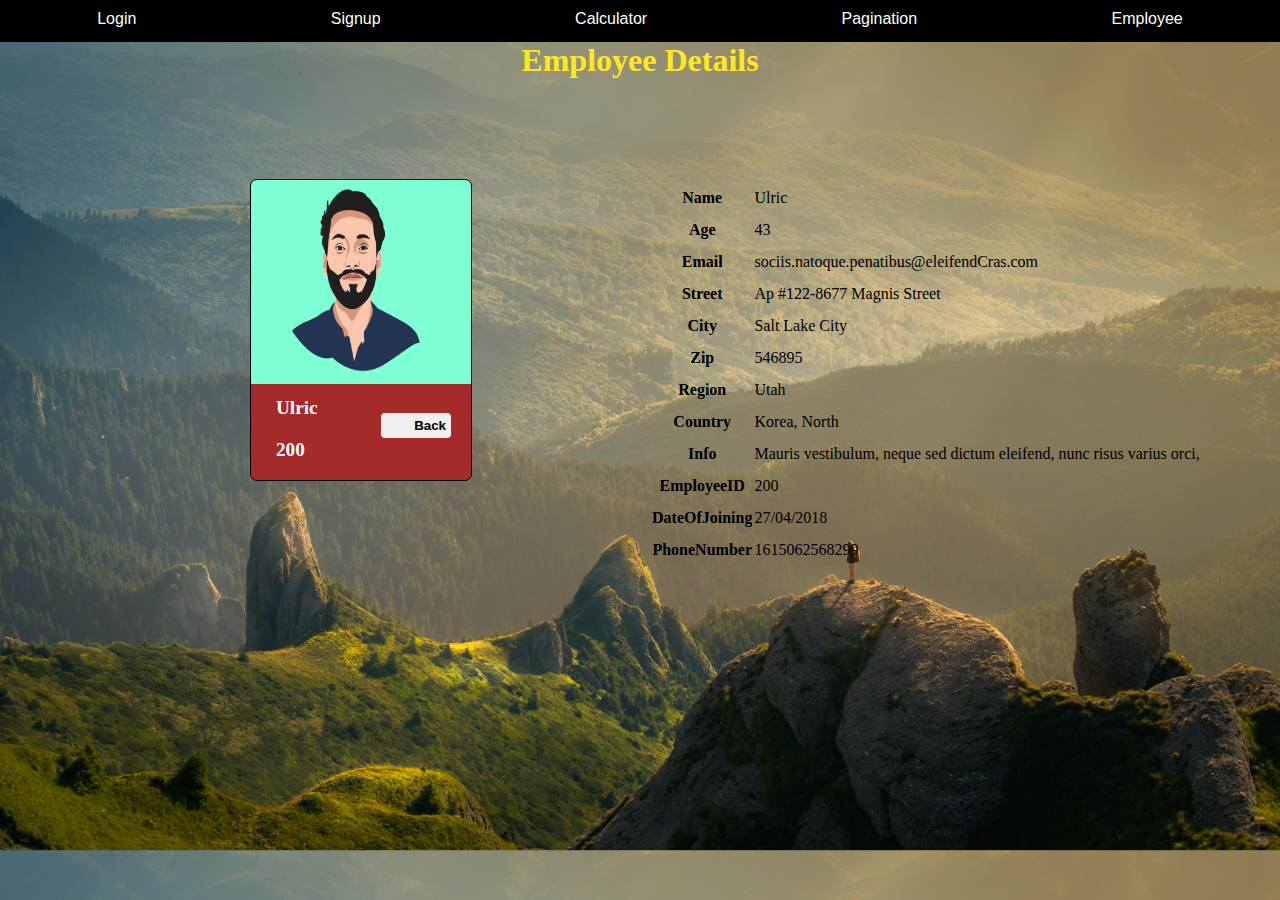
==== employeedetails.html @ 430de7ee "Add files via upload" ====
<!DOCTYPE html>
<html lang="en">
<head>
    <meta charset="UTF-8">
    <meta http-equiv="X-UA-Compatible" content="IE=edge">
    <meta name="viewport" content="width=device-width, initial-scale=1.0">
    <title>Employee Details</title>
    <link rel="stylesheet" href="./css/employeedetails.css">
    <link rel="stylesheet" href="https://cdnjs.cloudflare.com/ajax/libs/font-awesome/6.2.1/css/all.min.css" integrity="sha512-MV7K8+y+gLIBoVD59lQIYicR65iaqukzvf/nwasF0nqhPay5w/9lJmVM2hMDcnK1OnMGCdVK+iQrJ7lzPJQd1w==" crossorigin="anonymous" referrerpolicy="no-referrer" />
</head>
<body>
  <link rel="stylesheet" href="./css/navbar.css">
  <nav>
    <ul>
      <li><a href="./login.html"><i class="fa-solid fa-right-to-bracket"></i> login</a></li>
      <li><a href="./signup.html"><i class="fa-solid fa-user-plus"></i>  signup</a></li>
      <li><a href="./calc.html"><i class="fa-solid fa-calculator"></i>  calculator</a></li>
      <li><a href="./Pagination.html"><i class="fa-solid fa-file"></i> Pagination</a></li>
      <li><a href="./employee.html"><i class="fa-solid fa-user"></i> Employee</a></li>
    </ul>
  </nav>
  <p class="hed">Employee Details</p>
    <div class="box">
            <img src="./images/profile.png" alt="">
        </span>
        
        <div class="name">
            <p class="fname">Ajith</p>
            <p id="name2">1234</p>

        </div>
        </span>
        <button onclick="back()"><i class="fa fa-caret-left"></i> Back</button>
    </div>





    <div id="table">
        <table  >
            <tbody id="ddata">
              <!-- <tr>
                <th>Name</th>
                <td>Ajith</td>
              </tr>  
              <tr>
                <th>Age</th>
                <td>37</td>
              </tr>  
              <tr>
                <th>Email</th>
                <td>ajith123@gmail.com</td>
              </tr>  
              <tr>
                <th>Street</th>
                <td>Lorem ipsum dolor sit amet consectetur adipisicing elit. </td>
              </tr>  
              <tr>
                <th>City</th>
                <td>gddyiuh</td>
              </tr>  
              <tr>
                <th>Zip</th>
                <td>09877</td>
              </tr>  
              <tr>
                <th>Region</th>
                <td>Ajiydgdyuth</td>
              </tr>  
              <tr>
                <th>Country</th>
                <td>uhdgeoiu</td>
              </tr>  
              <tr>
                <th>Info</th>
                <td>ieugdyo</td>
              </tr>  
              <tr>
                <th>EmployeeID</th>
                <td>1234  </td>
              </tr>  
              <tr>
                <th>Joining</th>
                <td>09-12-2016</td>
              </tr>  
              <tr>
                <th>Number</th>
                <td>9876535535</td>
              </tr>   -->
            </tbody>
        </table>
    </div>

    <script src="./scripts/employeedetails.js">

    </script>
</body>
</html>
---- css/employeedetails.css ----
* {
    padding: 0%;
    margin: 0%;
    overflow: hidden;
}

body {
    background-image: url(../images/nature.jpg);
    width: 100%;
    background-size: cover;
}

.hed {

    font-weight: bolder;
    font-size: xx-large;
    text-align: center;
    color: rgb(255, 232, 28);
}

.box {
    position: relative;
    left: 250px;
    top: 100px;
    width: 220px;
    height: 300px;
    border: 1px solid black;
    background: linear-gradient(180deg, #7fffd4 68%, brown 30%);
    border-radius: 7px;

}

img {
    width: 150px;
    height: 200px;
    margin-left: 30px;
}

.name {
    position: relative;
    top: 13px;
    margin-left: 25px;
    margin-bottom: 55px;
    font-weight: bold;
    font-size: larger;
    color: rgb(255, 255, 255);

}

.name #name2 {
    margin-top: 20px;
}

button {
    position: relative;
    left: 130px;
    bottom: 90px;
    padding: 5px;
    text-align: end;
    cursor: pointer;
    width: 70px;
    font-weight: bold;
    border-radius: 4px;
    border: none;
}

button i {
    position: relative;
    right: 13px;
    top: 2px;

}

button:hover {
    background-color: rgb(255, 217, 0);
}














table thead tr td {
    background-color: rgb(107, 244, 107);
    padding: 10px;


}

table thead tr th {
    background-color: rgb(44, 44, 247);
    padding: 10px;

    color: white;
}

#table {
    position: relative;
    left: 650px;
    bottom: 200px;
}

tr {
    height: 30px;
}
---- css/navbar.css ----
nav {
    background-color: black;
}

nav ul {
    margin-top: 0px;
    display: flex;
    justify-content: space-around;
}

nav li {
    /* display: inline-block; */
    display: inline;
    /* flex:1; */

}

nav a {
    color: white;
    padding: 10px;
    display: inline-block;
    text-decoration: none;
    text-transform: capitalize;
    font-weight: 400; 
    font-family: sans-serif;
}

body {
    margin: 0px;
}
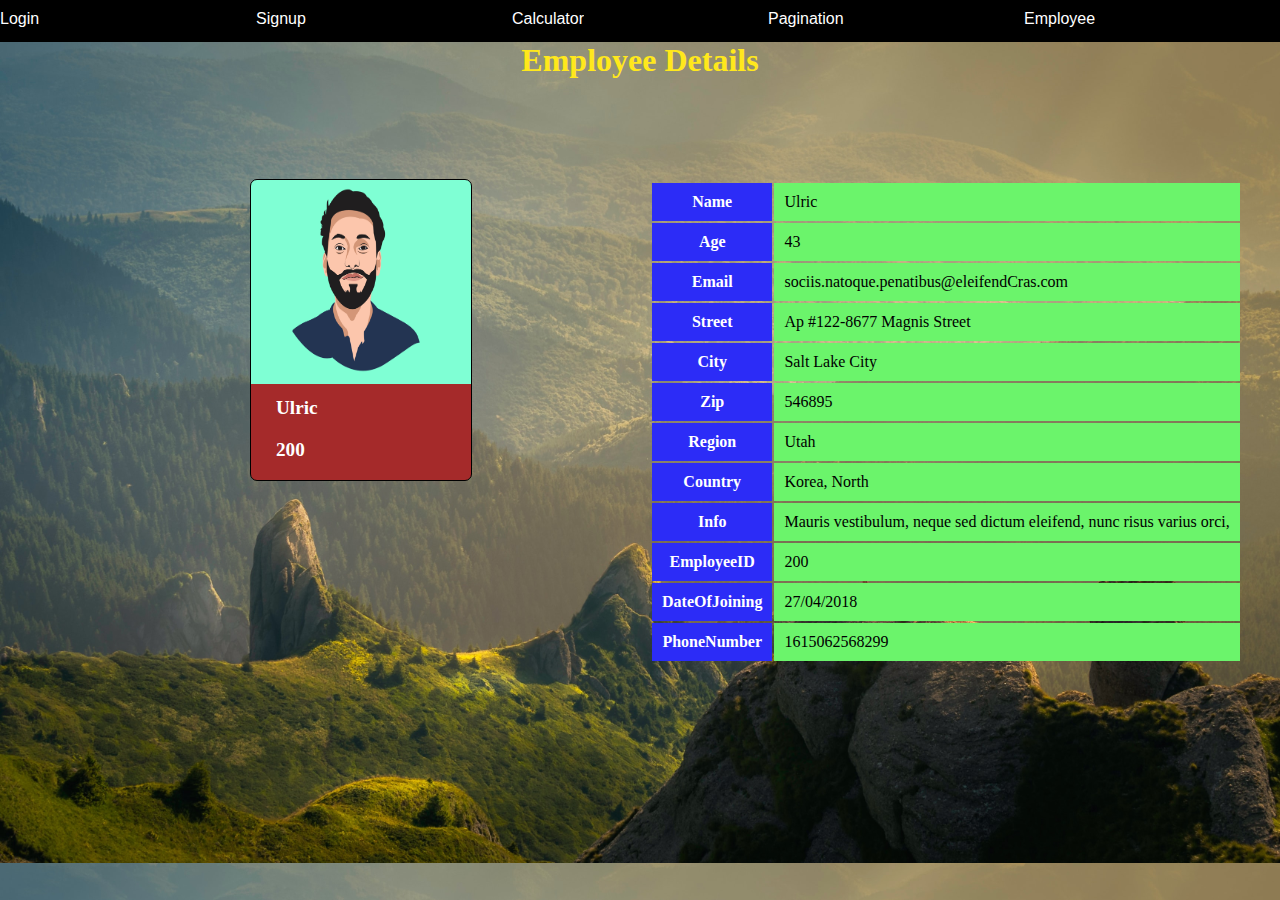
==== commit f9e2ad5b: "Update employeedetails.html" ====
--- a/employeedetails.html
+++ b/employeedetails.html
@@ -1,99 +1,123 @@
 <!DOCTYPE html>
 <html lang="en">
-<head>
-    <meta charset="UTF-8">
-    <meta http-equiv="X-UA-Compatible" content="IE=edge">
-    <meta name="viewport" content="width=device-width, initial-scale=1.0">
+  <head>
+    <meta charset="UTF-8" />
+    <meta http-equiv="X-UA-Compatible" content="IE=edge" />
+    <meta name="viewport" content="width=device-width, initial-scale=1.0" />
     <title>Employee Details</title>
-    <link rel="stylesheet" href="./css/employeedetails.css">
-    <link rel="stylesheet" href="https://cdnjs.cloudflare.com/ajax/libs/font-awesome/6.2.1/css/all.min.css" integrity="sha512-MV7K8+y+gLIBoVD59lQIYicR65iaqukzvf/nwasF0nqhPay5w/9lJmVM2hMDcnK1OnMGCdVK+iQrJ7lzPJQd1w==" crossorigin="anonymous" referrerpolicy="no-referrer" />
-</head>
-<body>
-  <link rel="stylesheet" href="./css/navbar.css">
-  <nav>
-    <ul>
-      <li><a href="./login.html"><i class="fa-solid fa-right-to-bracket"></i> login</a></li>
-      <li><a href="./signup.html"><i class="fa-solid fa-user-plus"></i>  signup</a></li>
-      <li><a href="./calc.html"><i class="fa-solid fa-calculator"></i>  calculator</a></li>
-      <li><a href="./Pagination.html"><i class="fa-solid fa-file"></i> Pagination</a></li>
-      <li><a href="./employee.html"><i class="fa-solid fa-user"></i> Employee</a></li>
-    </ul>
-  </nav>
-  <p class="hed">Employee Details</p>
-    <div class="box">
-            <img src="./images/profile.png" alt="">
-        </span>
-        
+    <link rel="stylesheet" href="../css/employeedetails.css" />
+    <link
+      rel="stylesheet"
+      href="https://cdnjs.cloudflare.com/ajax/libs/font-awesome/6.2.1/css/all.min.css"
+      integrity="sha512-MV7K8+y+gLIBoVD59lQIYicR65iaqukzvf/nwasF0nqhPay5w/9lJmVM2hMDcnK1OnMGCdVK+iQrJ7lzPJQd1w=="
+      crossorigin="anonymous"
+      referrerpolicy="no-referrer"
+    />
+  </head>
+  <body>
+    <link rel="stylesheet" href="../css/navbar.css" />
+    <nav>
+      <ul>
+        <li>
+          <a href="./login.html"
+            ><i class="fa-solid fa-right-to-bracket"></i> login</a
+          >
+        </li>
+        <li>
+          <a href="./signup.html"
+            ><i class="fa-solid fa-user-plus"></i> signup</a
+          >
+        </li>
+        <li>
+          <a href="./calc.html"
+            ><i class="fa-solid fa-calculator"></i> calculator</a
+          >
+        </li>
+        <li>
+          <a href="./Pagination.html"
+            ><i class="fa-solid fa-file"></i> Pagination</a
+          >
+        </li>
+        <li>
+          <a href="./employee.html"
+            ><i class="fa-solid fa-user"></i> Employee</a
+          >
+        </li>
+      </ul>
+    </nav>
+    <p class="hed">Employee Details</p>
+    <div class="whole">
+      <div class="box">
+        <div>
+          <img src="../images/profile.png" alt="" />
+        </div>
         <div class="name">
-            <p class="fname">Ajith</p>
-            <p id="name2">1234</p>
+          <p class="fname">ila</p>
+          <p id="name2">102</p>
+        </div>
+        <div class="left">
+          <button onclick="back()">
+            <i class="fa fa-caret-left"></i> Back
+          </button>
+        </div>
+      </div>
 
-        </div>
-        </span>
-        <button onclick="back()"><i class="fa fa-caret-left"></i> Back</button>
+      <div id="table">
+        <table>
+          <tbody id="ddata">
+            <!-- <tr>
+                  <th>Name</th>
+                  <td>Ajith</td>
+                </tr>  
+                <tr>
+                  <th>Age</th>
+                  <td>37</td>
+                </tr>  
+                <tr>
+                  <th>Email</th>
+                  <td>ajith123@gmail.com</td>
+                </tr>  
+                <tr>
+                  <th>Street</th>
+                  <td>Lorem ipsum dolor sit amet consectetur adipisicing elit. </td>
+                </tr>  
+                <tr>
+                  <th>City</th>
+                  <td>gddyiuh</td>
+                </tr>  
+                <tr>
+                  <th>Zip</th>
+                  <td>09877</td>
+                </tr>  
+                <tr>
+                  <th>Region</th>
+                  <td>Ajiydgdyuth</td>
+                </tr>  
+                <tr>
+                  <th>Country</th>
+                  <td>uhdgeoiu</td>
+                </tr>  
+                <tr>
+                  <th>Info</th>
+                  <td>ieugdyo</td>
+                </tr>  
+                <tr>
+                  <th>EmployeeID</th>
+                  <td>1234  </td>
+                </tr>  
+                <tr>
+                  <th>Joining</th>
+                  <td>09-12-2016</td>
+                </tr>  
+                <tr>
+                  <th>Number</th>
+                  <td>9876535535</td>
+                </tr>   -->
+          </tbody>
+        </table>
+      </div>
     </div>
 
-
-
-
-
-    <div id="table">
-        <table  >
-            <tbody id="ddata">
-              <!-- <tr>
-                <th>Name</th>
-                <td>Ajith</td>
-              </tr>  
-              <tr>
-                <th>Age</th>
-                <td>37</td>
-              </tr>  
-              <tr>
-                <th>Email</th>
-                <td>ajith123@gmail.com</td>
-              </tr>  
-              <tr>
-                <th>Street</th>
-                <td>Lorem ipsum dolor sit amet consectetur adipisicing elit. </td>
-              </tr>  
-              <tr>
-                <th>City</th>
-                <td>gddyiuh</td>
-              </tr>  
-              <tr>
-                <th>Zip</th>
-                <td>09877</td>
-              </tr>  
-              <tr>
-                <th>Region</th>
-                <td>Ajiydgdyuth</td>
-              </tr>  
-              <tr>
-                <th>Country</th>
-                <td>uhdgeoiu</td>
-              </tr>  
-              <tr>
-                <th>Info</th>
-                <td>ieugdyo</td>
-              </tr>  
-              <tr>
-                <th>EmployeeID</th>
-                <td>1234  </td>
-              </tr>  
-              <tr>
-                <th>Joining</th>
-                <td>09-12-2016</td>
-              </tr>  
-              <tr>
-                <th>Number</th>
-                <td>9876535535</td>
-              </tr>   -->
-            </tbody>
-        </table>
-    </div>
-
-    <script src="./scripts/employeedetails.js">
-
-    </script>
-</body>
-</html>+    <script src="../scripts/employeedetails.js"></script>
+  </body>
+</html>
--- a/css/employeedetails.css
+++ b/css/employeedetails.css
@@ -88,14 +88,14 @@
 
 
 
-table thead tr td {
+table tbody tr td {
     background-color: rgb(107, 244, 107);
     padding: 10px;
 
 
 }
 
-table thead tr th {
+table tbody tr th {
     background-color: rgb(44, 44, 247);
     padding: 10px;
 
@@ -110,4 +110,4 @@
 
 tr {
     height: 30px;
-}+}
--- a/css/navbar.css
+++ b/css/navbar.css
@@ -5,19 +5,22 @@
 nav ul {
     margin-top: 0px;
     display: flex;
+    justify-content: center;
     justify-content: space-around;
 }
 
 nav li {
-    /* display: inline-block; */
+    display: inline-block;
     display: inline;
-    /* flex:1; */
+    flex:1;
 
 }
 
 nav a {
     color: white;
-    padding: 10px;
+    padding-top: 10px;
+    padding-bottom: 10px;
+    /* padding: 10px; */
     display: inline-block;
     text-decoration: none;
     text-transform: capitalize;
@@ -27,4 +30,4 @@
 
 body {
     margin: 0px;
-}+}
